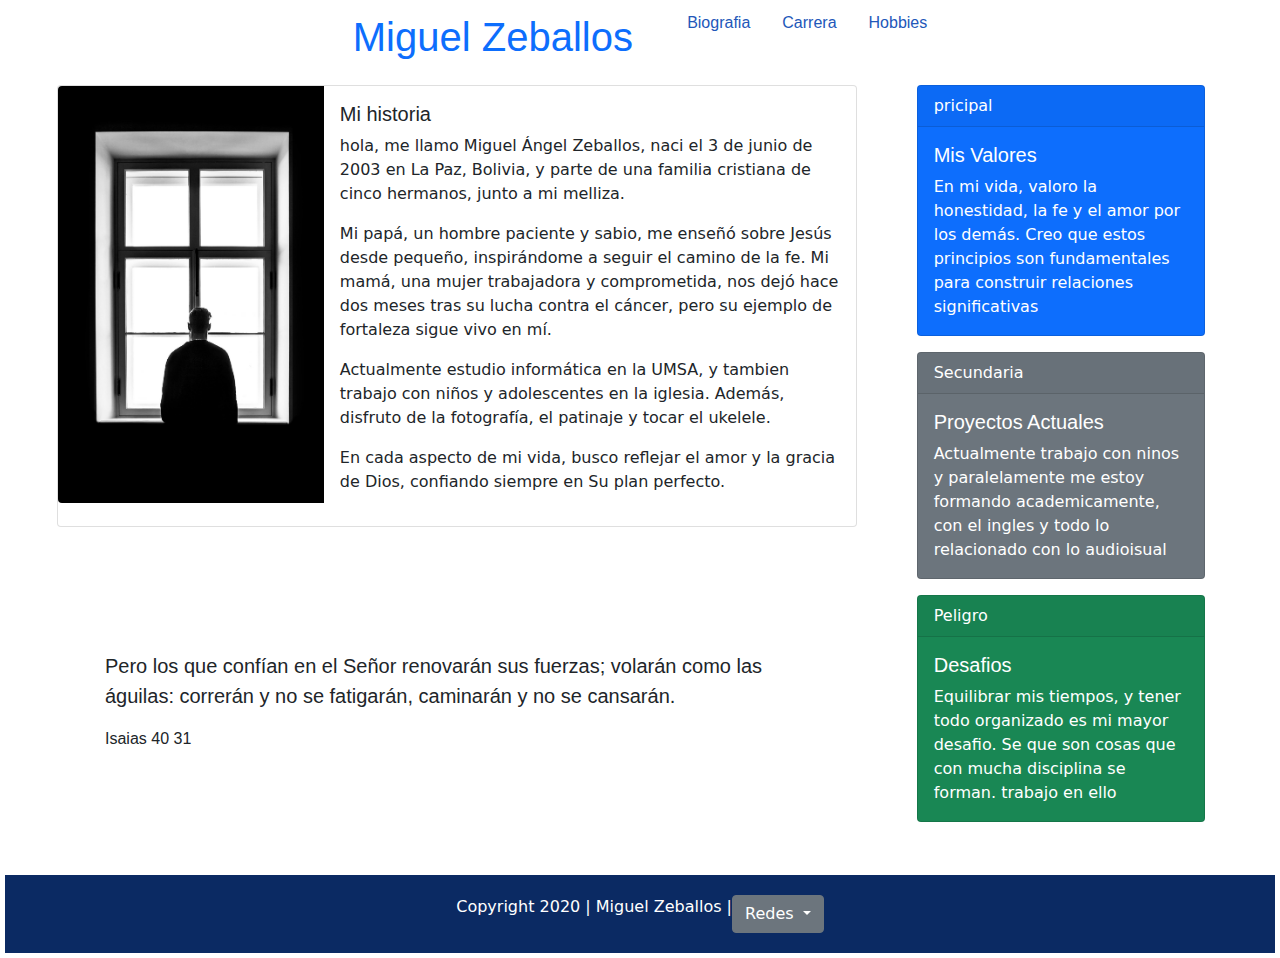
==== pags/biografia.html @ 71c7a66f "Add files via upload" ====
<!DOCTYPE html>
<html lang="en">
<head>
    <meta charset="UTF-8">
    <meta name="viewport" content="width=device-width, initial-scale=1.0">
    <title>Biografia</title> 
    <link rel="stylesheet" href="../estilos/estiloBio.css">
    <link rel="stylesheet" href="../css/bootstrap.min.css">
    <script src="../js/bootstrap.bundle.min.js"></script>
    <link href="https://fonts.cdnfonts.com/css/bugaki" rel="stylesheet">
</head>
<body>
     <!-- PADRE -->
    <div class="padre">

        <!-- MENU -->
        <div  class="nav">
            <ul class="nav justify-content-end">
                <li class="nav-item">
                  <a class="nav-link active" aria-current="page" href="../Boostrap/index.html"><h1 class="../Boostrap/index.html">Miguel Zeballos&nbsp;&nbsp;</h1></a>
                </li>
                <li class="nav-item">
                  <a class="nav-link" href="../Boostrap/pags/biografia.html" ><h2 class="h2">Biografia </h2></a>
                </li>
                <li class="nav-item">
                  <a class="nav-link" href="../Boostrap/pags/carrera.html" ><h2 class="h2">Carrera </h2></a>
                </li>
                <li class="nav-item">
                  <a class="nav-link" href="#"><h2 class="h2">Hobbies </h2></a>
                </li>
               
             </ul>
        </div>

         <!-- CONTENIO1 -->
        <div class="cont1">
            <div class="card mb-3"  style="max-width: 800px";>
                <div class="row g-0">
                  <div class="col-md-4">
                    <img src="../imagenes/img4.jpg" class="img-fluid rounded-start" alt="...">
                  </div>
                  <div class="col-md-8" >
                    <div class="card-body">
                      <h5 class="card-title">Mi historia</h5>
                      <p class="card-text">
                        hola, me llamo Miguel Ángel Zeballos, naci el 3 de junio de 2003 en La Paz, Bolivia, y parte de una familia cristiana de cinco hermanos, junto a mi melliza.</p>
                       <p> Mi papá, un hombre paciente y sabio, me enseñó sobre Jesús desde pequeño, inspirándome a seguir el camino de la fe. Mi mamá, una mujer trabajadora y comprometida, nos dejó hace dos meses tras su lucha contra el cáncer, pero su ejemplo de fortaleza sigue vivo en mí.</p>
                       <p>Actualmente estudio informática en la UMSA, y tambien trabajo con niños y adolescentes en la iglesia. Además, disfruto de la fotografía, el patinaje y tocar el ukelele.</p>
                       <p> En cada aspecto de mi vida, busco reflejar el amor y la gracia de Dios, confiando siempre en Su plan perfecto.</p>
                    </div>
                  </div>
                </div>
              </div>
         
            
        </div>
         <!-- CONTENIO2 -->
        <div class="cont2">
            <div class="card text-white bg-primary mb-3" style="max-width: 18rem;">
                <div class="card-header">pricipal</div>
                <div class="card-body">
                  <h5 class="card-title">Mis Valores</h5>
                  <p class="card-text">En mi vida, valoro la honestidad, la fe y el amor por los demás. Creo que estos principios son fundamentales para construir relaciones significativas</p>
                </div>
              </div>
              <div class="card text-white bg-secondary mb-3" style="max-width: 18rem;">
                <div class="card-header">Secundaria</div>
                <div class="card-body">
                  <h5 class="card-title">Proyectos Actuales</h5>
                  <p class="card-text">Actualmente trabajo con ninos y paralelamente me estoy formando academicamente, con el ingles y todo lo relacionado con lo audioisual </p>
                </div>
              </div>
              <div class="card text-white bg-success mb-3" style="max-width: 18rem;">
                <div class="card-header">Peligro</div>
                <div class="card-body">
                  <h5 class="card-title">Desafios</h5>
                  <p class="card-text">Equilibrar mis tiempos, y tener todo organizado es mi mayor desafio. Se que son cosas  que con mucha disciplina se forman. trabajo en ello </p>
                </div>
              </div>
           
        </div>
         <!-- CONTENIO3 -->
        <div class="cont3">
                <p class="versi">Pero los que confían en el Señor renovarán sus fuerzas; volarán como las águilas: correrán y no se fatigarán, caminarán y no se cansarán.</p>
                <p class="vers">Isaias 40 31</p>

        
        </div>



         <!-- PIE DE PAGINA -->
        <div class="foot">
          Copyright 2020 | Miguel Zeballos |
          <div class="foot2">
            <div class="dropdown">
              <a class="btn btn-secondary dropdown-toggle" href="#" role="button" id="dropdownMenuLink" data-bs-toggle="dropdown" aria-expanded="false">
                Redes 
              </a>
            
              <ul class="dropdown-menu" aria-labelledby="dropdownMenuLink">
                <li><a class="dropdown-item" href="#">email  </a></li>
                <li><a class="dropdown-item" href="#"> intragram </a></li>
                <li><a class="dropdown-item" href="#">Facebook</a></li>
              </ul>
            </div>
          </div>
        </div>
    </div>
</body>
</html>
---- estilos/estiloBio.css ----
.padre{
    padding: 5px;
    background-color: rgb(255, 255, 255);
    display: grid;
    grid-gap: 8px;
    grid-template-columns: 3fr 2fr 2fr;
    grid-template-rows: min-content;
    grid-template-areas: 
    "nav       nav    nav"
    "cont1 cont1  cont2"
    "cont3 cont3 cont2"
    "foot foot   foot";
}

.padre .nav{
    grid-area: nav;
    font-family: 'Bugaki', sans-serif;    
    display: flex;
    justify-content: center; 
}
.padre .nav .h3{
    color: black;
    font-size: 24px;
}
.padre .nav .h2{
    color: rgb(34, 87, 185);
    font-size: 16px;
}

.padre .cont1{
    grid-area: cont1;
    display: flex;
    justify-content: center;
}
.padre .cont2{
    grid-area: cont2;
   
}

.padre .cont1 .card-title{
    font-family: 'Bugaki', sans-serif
}
.padre .cont2 .card-title{
    font-family: 'Bugaki', sans-serif
}
.padre .cont3{
    grid-area: cont3;
    padding: 100px;
}
.padre .cont3 .vers{
    font-family: 'Bugaki', sans-serif
}
.padre .cont3 .versi{
    font-size: 20px;
    font-family: 'Lucida Sans', 'Lucida Sans Regular', 'Lucida Grande', 'Lucida Sans Unicode', Geneva, Verdana, sans-serif;
}

.padre .foot{
    grid-area: foot;
    color: white;
    background-color: rgb(11, 42, 99);
    display: flex;
    flex-direction:row;
    justify-content: center;  
    padding: 20px;   
}
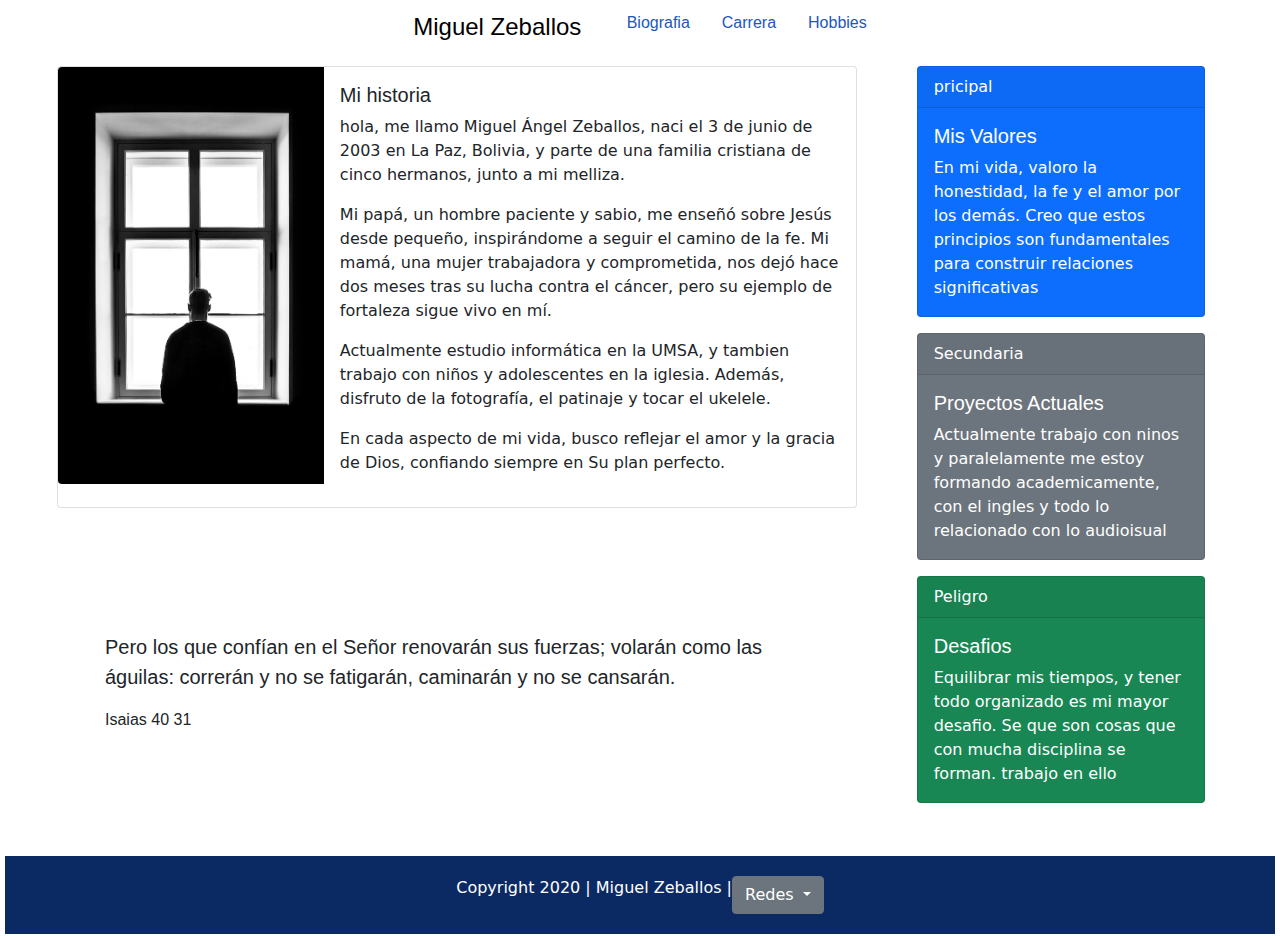
==== commit 489ca078: "Add files via upload" ====
--- a/pags/biografia.html
+++ b/pags/biografia.html
@@ -16,17 +16,17 @@
         <!-- MENU -->
         <div  class="nav">
             <ul class="nav justify-content-end">
-                <li class="nav-item">
-                  <a class="nav-link active" aria-current="page" href="../Boostrap/index.html"><h1 class="../Boostrap/index.html">Miguel Zeballos&nbsp;&nbsp;</h1></a>
+                <li class="nav-item">   
+                  <a class="nav-link active" aria-current="page" href="../index.html"><h1 class="h3">Miguel Zeballos&nbsp;&nbsp;</h1></a>
                 </li>
                 <li class="nav-item">
-                  <a class="nav-link" href="../Boostrap/pags/biografia.html" ><h2 class="h2">Biografia </h2></a>
+                  <a class="nav-link" href="./biografia.html" ><h2 class="h2">Biografia </h2></a>
                 </li>
                 <li class="nav-item">
-                  <a class="nav-link" href="../Boostrap/pags/carrera.html" ><h2 class="h2">Carrera </h2></a>
+                  <a class="nav-link" href="./carrera.html" ><h2 class="h2">Carrera </h2></a>
                 </li>
                 <li class="nav-item">
-                  <a class="nav-link" href="#"><h2 class="h2">Hobbies </h2></a>
+                  <a class="nav-link" href="./hobbies.html"><h2 class="h2">Hobbies </h2></a>
                 </li>
                
              </ul>
@@ -99,9 +99,9 @@
               </a>
             
               <ul class="dropdown-menu" aria-labelledby="dropdownMenuLink">
-                <li><a class="dropdown-item" href="#">email  </a></li>
-                <li><a class="dropdown-item" href="#"> intragram </a></li>
-                <li><a class="dropdown-item" href="#">Facebook</a></li>
+                <li><a class="dropdown-item" href="https://wa.me/59170620740">whatsapp  </a></li>
+                <li><a class="dropdown-item" href="https://www.instagram.com/miguelangel.z.h?igsh=MXV2eHpmYTE5eHVsaw=="> intragram </a></li>
+                <li><a class="dropdown-item" href="https://www.facebook.com/miguelangel.zeballoshuarachi?mibextid=ZbWKwL">Facebook</a></li>
               </ul>
             </div>
           </div>
--- a/estilos/estiloBio.css
+++ b/estilos/estiloBio.css
@@ -15,7 +15,7 @@
 .padre .nav{
     grid-area: nav;
     font-family: 'Bugaki', sans-serif;    
-    display: flex;
+    display: flex;  
     justify-content: center; 
 }
 .padre .nav .h3{
@@ -63,4 +63,25 @@
     flex-direction:row;
     justify-content: center;  
     padding: 20px;   
+}
+
+@media screen and (max-width:768px){
+    .padre
+    {
+      
+        grid-template-columns: 1fr;
+        /*grid-template-rows: 3fr 5fr 5fr 3fr 7fr 8fr 5fr 6fr 4fr 5fr 7fr 6fr;*/
+        grid-template-areas:"nav"
+                            "cont1"
+                            "cont2"
+                            "cont3"
+                           "foot" ;
+    }
+    .padre .nav .h3{
+        font-size: 13px;
+    }
+    .padre .nav .h2{
+        font-size: 12px;
+    }
+
 }